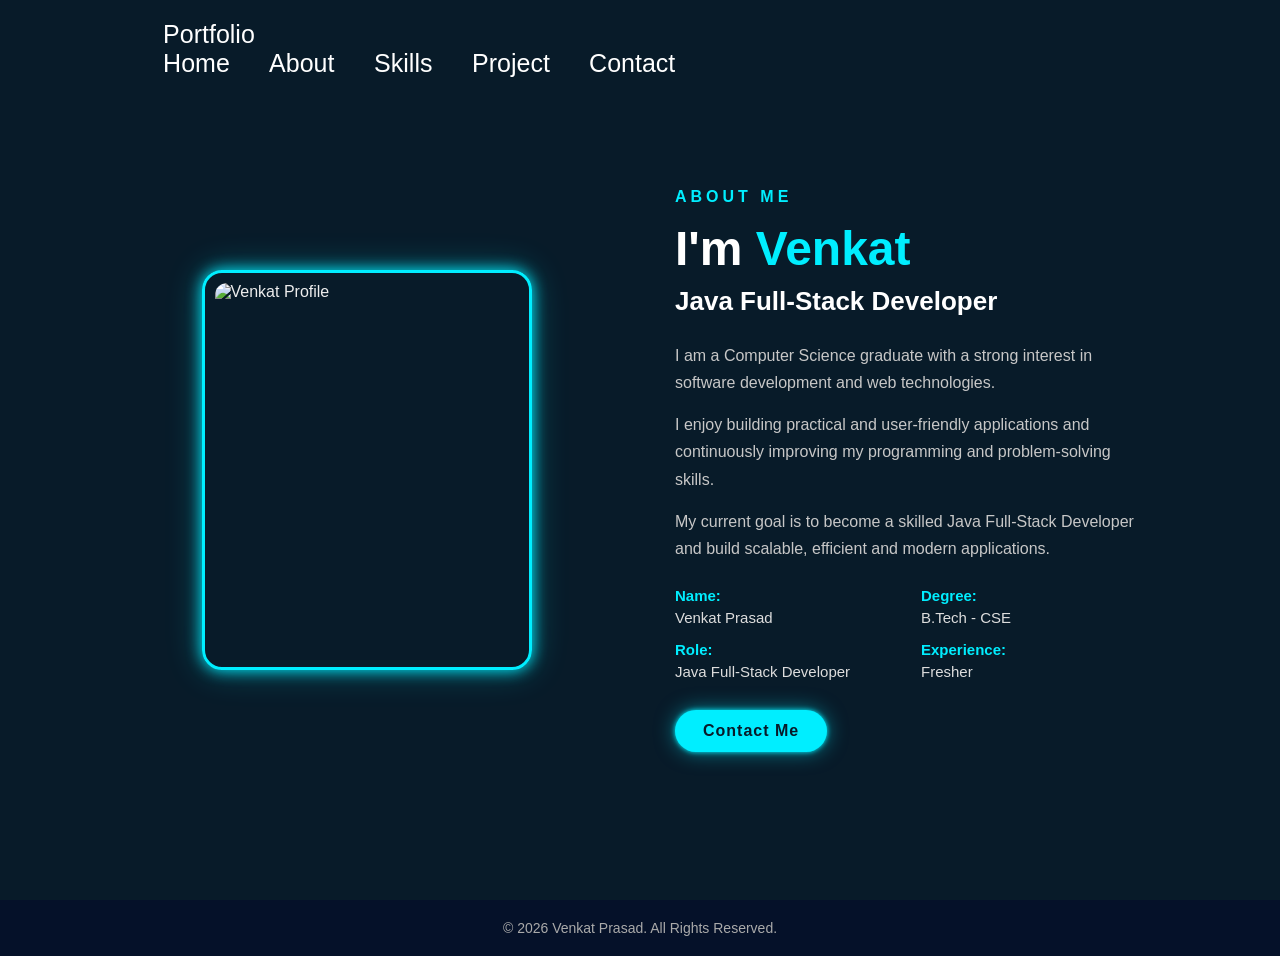
==== About.html @ 117e81e7 "Add files via upload" ====
<!DOCTYPE html>
<html lang="en">

<head>
    <meta charset="UTF-8">
    <meta name="viewport" content="width=device-width, initial-scale=1.0">

    <title>About | Venkat Prasad</title>

    <link rel="stylesheet" href="stylesheet.css">
</head>

<body>

    <!-- Navigation Bar -->
    <header class="header">
        <nav class="navbar">

            <a href="index.html" class="logo">Portfolio</a>

            <div class="nav-links">
                <a href="index.html">Home</a>
                <a href="about.html" class="active">About</a>
                <a href="skills.html">Skills</a>
                <a href="project.html">Project</a>
                <a href="contact.html">Contact</a>
            </div>

        </nav>
    </header>


    <!-- About Section -->
    <section class="about-page">

        <div class="about-container">

            <!-- Left Side -->
            <div class="about-image">

                <div class="image-box">
                    <img src="C:\Users\Asus\OneDrive\Desktop\my portfolio\Polished Corporate Portrait with Blue Halo.png" alt="Venkat Profile ">
                </div>

            </div>


            <!-- Right Side -->
            <div class="about-content">

                <p class="section-title">ABOUT ME</p>

                <h1>
                    I'm <span>Venkat</span>
                </h1>

                <h2>
                    Java Full-Stack Developer
                </h2>

                <p>
                    I am a Computer Science graduate with a strong interest
                    in software development and web technologies.
                </p>

                <p>
                    I enjoy building practical and user-friendly applications
                    and continuously improving my programming and problem-solving
                    skills.
                </p>

                <p>
                    My current goal is to become a skilled Java Full-Stack
                    Developer and build scalable, efficient and modern
                    applications.
                </p>


                <!-- Personal Information -->

                <div class="about-info">

                    <div>
                        <strong>Name:</strong>
                        <span>Venkat Prasad</span>
                    </div>

                    <div>
                        <strong>Degree:</strong>
                        <span>B.Tech - CSE</span>
                    </div>

                    <div>
                        <strong>Role:</strong>
                        <span>Java Full-Stack Developer</span>
                    </div>

                    <div>
                        <strong>Experience:</strong>
                        <span>Fresher</span>
                    </div>

                </div>


                <a href="contact.html" class="about-btn">
                    Contact Me
                </a>

            </div>

        </div>

    </section>


    <!-- Footer -->

    <footer class="footer">

        <p>
            © 2026 Venkat Prasad. All Rights Reserved.
        </p>

    </footer>

</body>

</html>
---- stylesheet.css ----
* {
    margin: 0;
    padding: 0;
    box-sizing: border-box;
    font-family: 'poppins', sans-serif;
}

body {
    color: #ededed;
}

.header {
    position: fixed;
    top: 0;
    left: 0;
    width: 100%;
    padding: 20px 10%;
    background: transparent;
    display: flex;
    justify-content: space-between;
    align-items: center;
    z-index: 100;
}

.logo {
    position: relative;
    font-size: 25px;
    color: #fff;
    text-decoration: none;
    font-weight: 600;
    cursor: default;
    opacity: 0;
    animation: slideRight 2s forwards;

}

.navbar a {
    display: inline-block;
    font-size: 25px;
    color: #fff;
    text-decoration: none;
    font-weight: 500;
    margin-left: 35px;
    transition: .3s;
    opacity: 0;
    animation: slideTop .5s ease forwards;
    animation-delay: calc(.2s * var(--i));
}

.navbar a:hover {
    color: #0ef;
}

.home {
    position: relative;
    width: 100%;
    justify-content: space-between;
    height: 100vh;
    background: url(https://images.unsplash.com/photo-1531297484001-80022131f5a1?ixlib=rb-4.1.0&q=85&fm=jpg&crop=entropy&cs=srgb&dl=ales-nesetril-Im7lZjxeLhg-unsplash.jpg) no-repeat;
    background-size: cover;
    background-position: center;
    display: flex;
    align-items: center;
    padding: 70px 10% 0;
}

.home-content {
    max-width: 600px;
}

.home-content h3 {
    font-size: 32px;
    font-weight: 700;
    opacity: 0;
    animation: slideBottom 1s ease forwards;
    animation-delay: .7s;

}

.home-content h3:nth-of-type(2) {
    margin-bottom: 30px;
    animation: slideTop 1s ease forwards;
    animation-delay: .7s;

}

.home-content h3 span {
    color: #0ef;
}

.home-content h1 {
    font-size: 56px;
    font-weight: 700;
    margin: -3px 0;
    opacity: 0;
    animation: slideRight 1s ease forwards;
    animation-delay: 1s;


}

.home-content p {
    font-size: 20px;
    opacity: 0;
    animation: slideLeft 1s ease forwards;
    animation-delay: 1s;

}

.home-sci a {
    display: inline-flex;
    justify-content: center;
    align-items: center;
    width: 40px;
    height: 40px;
    background: transparent;
    border: 2px solid #0ef;
    border-radius: 50%;
    font-size: 20px;
    color: #0ef;
    text-decoration: none;
    transition: .5s ease;
    opacity: 0;
    animation: slideLeft 1s ease forwards;
    animation-delay: calc(.2s * var(--i));

    margin: 30px 15px 30px 0;
}

.home-sci a:hover {
    background: #0ef;
    color: #081b29;
    box-shadow: 0 0 20px #0ef;
}

.btn-box {
    display: inline-block;
    padding: 12px 28px;
    background: #0ef;
    border-radius: 40px;
    font-size: 16px;
    color: #081b29;
    letter-spacing: 1px;
    text-decoration: none;
    font-weight: 600;
    opacity: 0;
    animation: slideTop 1s ease forwards;
    animation-delay: 2s;
    box-shadow: 0 0 5px #0ef,
        0 0 25px #0ef
}

.btn-box:hover {
    box-shadow: 0 0 5px cyan,
        0 0 25px cyan, 0 0 50px cyan,
        0 0 100px cyan, 0 0 200px cyan
}









@keyframes slideRight {
    0% {
        transform: translateX(-100px);
        opacity: 0;
    }

    100% {
        transform: translateX(0px);
        opacity: 1;
    }
}

@keyframes slideLeft {
    0% {
        transform: translateX(100px);
        opacity: 0;
    }

    100% {
        transform: translateX(0px);
        opacity: 1;
    }
}


@keyframes slideTop {
    0% {
        transform: translateY(100px);
        opacity: 0;
    }

    100% {
        transform: translateY(0px);
        opacity: 1;
    }
}

@keyframes slideBottom {
    0% {
        transform: translateY(-100px);
        opacity: 0;
    }

    100% {
        transform: translateY(0px);
        opacity: 1;
    }
}
@keyframes slideBottom {
    0% {
        transform: translateY(-100px);
        opacity: 0;
    }

    100% {
        transform: translateY(0px);
        opacity: 1;
    }
}



/* ==========================================
   ABOUT PAGE
========================================== */

.about-page {
    min-height: 100vh;

    background: #081b29;

    padding: 120px 10% 80px;

    display: flex;

    align-items: center;
}


/* Main About Container */

.about-container {
    width: 100%;

    max-width: 1100px;

    margin: auto;

    display: flex;

    align-items: center;

    justify-content: space-between;

    gap: 70px;
}


/* ==========================================
   ABOUT IMAGE
========================================== */

.about-image {
    flex: 1;

    display: flex;

    justify-content: center;

    align-items: center;
}


.image-box {
    width: 330px;

    height: 400px;

    border: 3px solid #0ef;

    border-radius: 20px;

    padding: 10px;

    box-shadow:
        0 0 15px #0ef,
        0 0 35px rgba(0, 238, 255, 0.3);

    overflow: hidden;
}


.image-box img {
    width: 100%;

    height: 100%;

    object-fit: cover;

    border-radius: 12px;

    display: block;
}


/* ==========================================
   ABOUT CONTENT
========================================== */

.about-content {
    flex: 1;

    max-width: 600px;
}


.section-title {
    color: #0ef;

    font-size: 16px;

    font-weight: 600;

    letter-spacing: 4px;

    margin-bottom: 15px;
}


.about-content h1 {
    font-size: 48px;

    color: #fff;

    margin-bottom: 10px;
}


.about-content h1 span {
    color: #0ef;
}


.about-content h2 {
    color: #fff;

    font-size: 26px;

    margin-bottom: 25px;
}


.about-content > p:not(.section-title) {
    color: #c7c7c7;

    font-size: 16px;

    line-height: 1.7;

    margin-bottom: 15px;
}


/* ==========================================
   PERSONAL INFORMATION
========================================== */

.about-info {
    margin-top: 25px;

    margin-bottom: 30px;

    display: grid;

    grid-template-columns: 1fr 1fr;

    gap: 15px;
}


.about-info div {
    display: flex;

    flex-direction: column;

    gap: 5px;
}


.about-info strong {
    color: #0ef;

    font-size: 15px;
}


.about-info span {
    color: #ddd;

    font-size: 15px;
}


/* ==========================================
   CONTACT BUTTON
========================================== */

.about-btn {
    display: inline-block;

    padding: 12px 28px;

    background: #0ef;

    color: #081b29;

    text-decoration: none;

    border-radius: 40px;

    font-size: 16px;

    font-weight: 600;

    letter-spacing: 1px;

    transition: 0.3s ease;

    box-shadow:
        0 0 5px #0ef,
        0 0 20px rgba(0, 238, 255, 0.5);
}


.about-btn:hover {
    box-shadow:
        0 0 10px #0ef,
        0 0 30px #0ef,
        0 0 60px #0ef;

    transform: translateY(-3px);
}


/* ==========================================
   FOOTER
========================================== */

.footer {
    background: #051129;

    text-align: center;

    padding: 20px;

    color: #aaa;

    font-size: 14px;
}


/* ==========================================
   ABOUT PAGE RESPONSIVE
========================================== */

@media (max-width: 900px) {

    .about-page {
        padding: 120px 7% 70px;
    }


    .about-container {
        flex-direction: column;

        text-align: center;

        gap: 50px;
    }


    .about-content {
        max-width: 700px;
    }


    .about-info {
        text-align: left;
    }

}


@media (max-width: 600px) {

    .about-page {
        padding: 110px 6% 60px;
    }


    .image-box {
        width: 260px;

        height: 320px;
    }


    .about-content h1 {
        font-size: 38px;
    }


    .about-content h2 {
        font-size: 22px;
    }


    .about-content > p:not(.section-title) {
        font-size: 15px;
    }


    .about-info {
        grid-template-columns: 1fr;

        text-align: center;
    }

}


















/* =========================================
   SKILLS PAGE
========================================= */

.skills-section {
    min-height: 100vh;
    padding: 130px 10% 80px;
    background: #081b29;

    display: flex;
    align-items: center;
    justify-content: center;
}

.skills-content {
    width: 100%;
    max-width: 1100px;
    text-align: center;
}


/* Heading */

.skills-title {
    color: #0ef;
    font-size: 16px;
    font-weight: 600;
    letter-spacing: 4px;
    margin-bottom: 15px;
}

.skills-content h1 {
    font-size: 48px;
    color: #fff;
    margin-bottom: 20px;
}

.skills-content h1 span {
    color: #0ef;
}


/* Description */

.skills-intro {
    max-width: 650px;
    margin: 0 auto 50px;

    color: #c7c7c7;
    font-size: 17px;
    line-height: 1.7;
}


/* =========================================
   SKILLS CARDS
========================================= */

.skills-container {
    display: grid;
    grid-template-columns: repeat(4, 1fr);
    gap: 25px;
}

.skill-card {
    background: #0b2436;

    padding: 35px 20px;

    border-radius: 15px;

    border: 1px solid rgba(0, 238, 255, 0.2);

    transition: 0.4s ease;
}


/* Icons */

.skill-card i {
    font-size: 50px;
    color: #0ef;

    margin-bottom: 20px;
}


/* Skill name */

.skill-card h2 {
    color: #fff;

    font-size: 22px;

    margin-bottom: 12px;
}


/* Skill description */

.skill-card p {
    color: #b8c4cc;

    font-size: 14px;

    line-height: 1.6;
}


/* =========================================
   HOVER EFFECT
========================================= */

.skill-card:hover {
    transform: translateY(-10px);

    border-color: #0ef;

    box-shadow:
        0 0 10px rgba(0, 238, 255, 0.3),
        0 0 25px rgba(0, 238, 255, 0.15);
}

.skill-card:hover i {
    text-shadow:
        0 0 10px #0ef,
        0 0 25px #0ef;
}


/* =========================================
   FOOTER
========================================= */

.footer {
    background: #051129;

    text-align: center;

    padding: 20px;

    color: #aaa;

    font-size: 14px;
}


/* =========================================
   TABLET
========================================= */

@media (max-width: 900px) {

    .skills-container {
        grid-template-columns: repeat(2, 1fr);
    }

}


/* =========================================
   MOBILE
========================================= */

@media (max-width: 600px) {

    .skills-section {
        padding: 120px 6% 60px;
    }

    .skills-content h1 {
        font-size: 35px;
    }

    .skills-intro {
        font-size: 15px;
    }

    .skills-container {
        grid-template-columns: 1fr;
    }

    .skill-card {
        padding: 30px 20px;
    }

}



/* =========================================
   PROJECTS / PORTFOLIO PAGE
========================================= */

.projects-section {

    min-height: 100vh;

    padding: 130px 10% 80px;

    background: #081b29;

}


.projects-content {

    max-width: 1150px;

    margin: auto;

    text-align: center;

}


/* Small heading */

.projects-title {

    color: #0ef;

    font-size: 16px;

    font-weight: 600;

    letter-spacing: 4px;

    margin-bottom: 15px;

}


/* Main heading */

.projects-content h1 {

    color: #fff;

    font-size: 48px;

    margin-bottom: 20px;

}


.projects-content h1 span {

    color: #0ef;

}


/* Introduction */

.projects-intro {

    max-width: 700px;

    margin: 0 auto 55px;

    color: #c7c7c7;

    font-size: 17px;

    line-height: 1.7;

}


/* =========================================
   PROJECT GRID
========================================= */

.projects-container {

    display: grid;

    grid-template-columns: repeat(2, 1fr);

    gap: 30px;

}


/* =========================================
   PROJECT CARD
========================================= */

.project-card {

    position: relative;

    display: flex;

    gap: 25px;

    text-align: left;

    background: #0b2436;

    border: 1px solid rgba(0, 238, 255, 0.2);

    border-radius: 18px;

    padding: 30px;

    transition: 0.4s ease;

    overflow: hidden;

}


/* Top glowing line */

.project-card::before {

    content: "";

    position: absolute;

    top: 0;

    left: 0;

    width: 0;

    height: 3px;

    background: #0ef;

    transition: 0.4s ease;

}


.project-card:hover::before {

    width: 100%;

}


/* Hover */

.project-card:hover {

    transform: translateY(-8px);

    border-color: #0ef;

    box-shadow:

        0 0 15px rgba(0, 238, 255, 0.25),

        0 0 35px rgba(0, 238, 255, 0.1);

}


/* =========================================
   PROJECT ICON
========================================= */

.project-icon {

    min-width: 65px;

    height: 65px;

    display: flex;

    align-items: center;

    justify-content: center;

    border-radius: 15px;

    background: rgba(0, 238, 255, 0.1);

    border: 1px solid rgba(0, 238, 255, 0.3);

}


.project-icon i {

    font-size: 35px;

    color: #0ef;

}


/* =========================================
   PROJECT CONTENT
========================================= */

.project-content {

    flex: 1;

}


.project-number {

    color: #0ef;

    font-size: 13px;

    font-weight: 600;

    letter-spacing: 2px;

}


.project-content h2 {

    color: #fff;

    font-size: 22px;

    margin: 8px 0 12px;

}


.project-content p {

    color: #b8c4cc;

    font-size: 14px;

    line-height: 1.7;

    margin-bottom: 18px;

}


/* =========================================
   TECHNOLOGIES
========================================= */

.project-tech {

    display: flex;

    flex-wrap: wrap;

    gap: 8px;

    margin-bottom: 20px;

}


.project-tech span {

    padding: 6px 10px;

    background: rgba(0, 238, 255, 0.08);

    border: 1px solid rgba(0, 238, 255, 0.2);

    border-radius: 20px;

    color: #0ef;

    font-size: 12px;

}


/* =========================================
   PROJECT BUTTON
========================================= */

.project-btn {

    display: inline-flex;

    align-items: center;

    gap: 5px;

    color: #0ef;

    text-decoration: none;

    font-size: 14px;

    font-weight: 600;

    transition: 0.3s;

}


.project-btn i {

    font-size: 20px;

    transition: 0.3s;

}


.project-btn:hover {

    color: #fff;

}


.project-btn:hover i {

    transform: translateX(5px);

}


/* =========================================
   PROJECTS RESPONSIVE
========================================= */

@media (max-width: 900px) {

    .projects-container {

        grid-template-columns: 1fr;

    }

}


@media (max-width: 600px) {

    .projects-section {

        padding: 120px 6% 60px;

    }


    .projects-content h1 {

        font-size: 36px;

    }


    .projects-intro {

        font-size: 15px;

    }


    .project-card {

        flex-direction: column;

        padding: 25px;

    }


    .project-icon {

        width: 65px;

    }

}



/* =========================================
   PROJECT DETAILS PAGE
========================================= */

.project-details-section {

    min-height: 100vh;

    padding: 130px 10% 80px;

    background: #081b29;

}


.project-details-container {

    max-width: 1000px;

    margin: auto;

}


/* =========================================
   HEADING
========================================= */

.project-details-heading {

    text-align: center;

    margin-bottom: 60px;

}


.project-details-small-title {

    color: #0ef;

    font-size: 15px;

    font-weight: 600;

    letter-spacing: 4px;

    margin-bottom: 15px;

}


.project-details-heading h1 {

    color: #fff;

    font-size: 44px;

    line-height: 1.2;

    margin-bottom: 15px;

}


.project-details-heading h1 span {

    color: #0ef;

}


.project-details-subtitle {

    color: #c7c7c7;

    font-size: 18px;

}


/* =========================================
   DETAILS CARD
========================================= */

.details-card {

    display: flex;

    gap: 25px;

    background: #0b2436;

    border: 1px solid rgba(0, 238, 255, 0.2);

    border-radius: 18px;

    padding: 30px;

    margin-bottom: 25px;

    transition: 0.4s ease;

}


.details-card:hover {

    transform: translateY(-5px);

    border-color: #0ef;

    box-shadow:

        0 0 15px rgba(0, 238, 255, 0.2),

        0 0 30px rgba(0, 238, 255, 0.1);

}


/* =========================================
   ICON
========================================= */

.details-icon {

    min-width: 60px;

    height: 60px;

    display: flex;

    align-items: center;

    justify-content: center;

    border-radius: 15px;

    background: rgba(0, 238, 255, 0.1);

    border: 1px solid rgba(0, 238, 255, 0.25);

}


.details-icon i {

    color: #0ef;

    font-size: 30px;

}


/* =========================================
   CONTENT
========================================= */

.details-card h2 {

    color: #fff;

    font-size: 24px;

    margin-bottom: 15px;

}


.details-card p {

    color: #c7c7c7;

    font-size: 15px;

    line-height: 1.8;

    margin-bottom: 10px;

}


/* =========================================
   LIST
========================================= */

.details-list {

    padding-left: 20px;

}


.details-list li {

    color: #c7c7c7;

    font-size: 15px;

    line-height: 2;

}


.details-list li::marker {

    color: #0ef;

}


/* =========================================
   TECHNOLOGIES
========================================= */

.details-tech {

    display: flex;

    flex-wrap: wrap;

    gap: 10px;

}


.details-tech span {

    padding: 8px 14px;

    border-radius: 20px;

    color: #0ef;

    background: rgba(0, 238, 255, 0.08);

    border: 1px solid rgba(0, 238, 255, 0.25);

    font-size: 13px;

    transition: 0.3s;

}


.details-tech span:hover {

    background: #0ef;

    color: #081b29;

}


/* =========================================
   BUTTON
========================================= */

.details-buttons {

    text-align: center;

    margin-top: 40px;

}


.details-btn {

    display: inline-flex;

    align-items: center;

    gap: 8px;

    padding: 13px 25px;

    border-radius: 30px;

    background: #0ef;

    color: #081b29;

    text-decoration: none;

    font-weight: 600;

    transition: 0.3s;

}


.details-btn:hover {

    transform: translateY(-3px);

    box-shadow:

        0 0 10px #0ef,

        0 0 30px #0ef,

        0 0 60px rgba(0, 238, 255, 0.5);

}


/* =========================================
   MOBILE
========================================= */

@media (max-width: 700px) {

    .project-details-section {

        padding: 120px 6% 60px;

    }


    .project-details-heading h1 {

        font-size: 34px;

    }


    .project-details-subtitle {

        font-size: 16px;

    }


    .details-card {

        flex-direction: column;

        padding: 25px;

    }


    .details-icon {

        width: 60px;

    }


    .details-card h2 {

        font-size: 21px;

    }

}
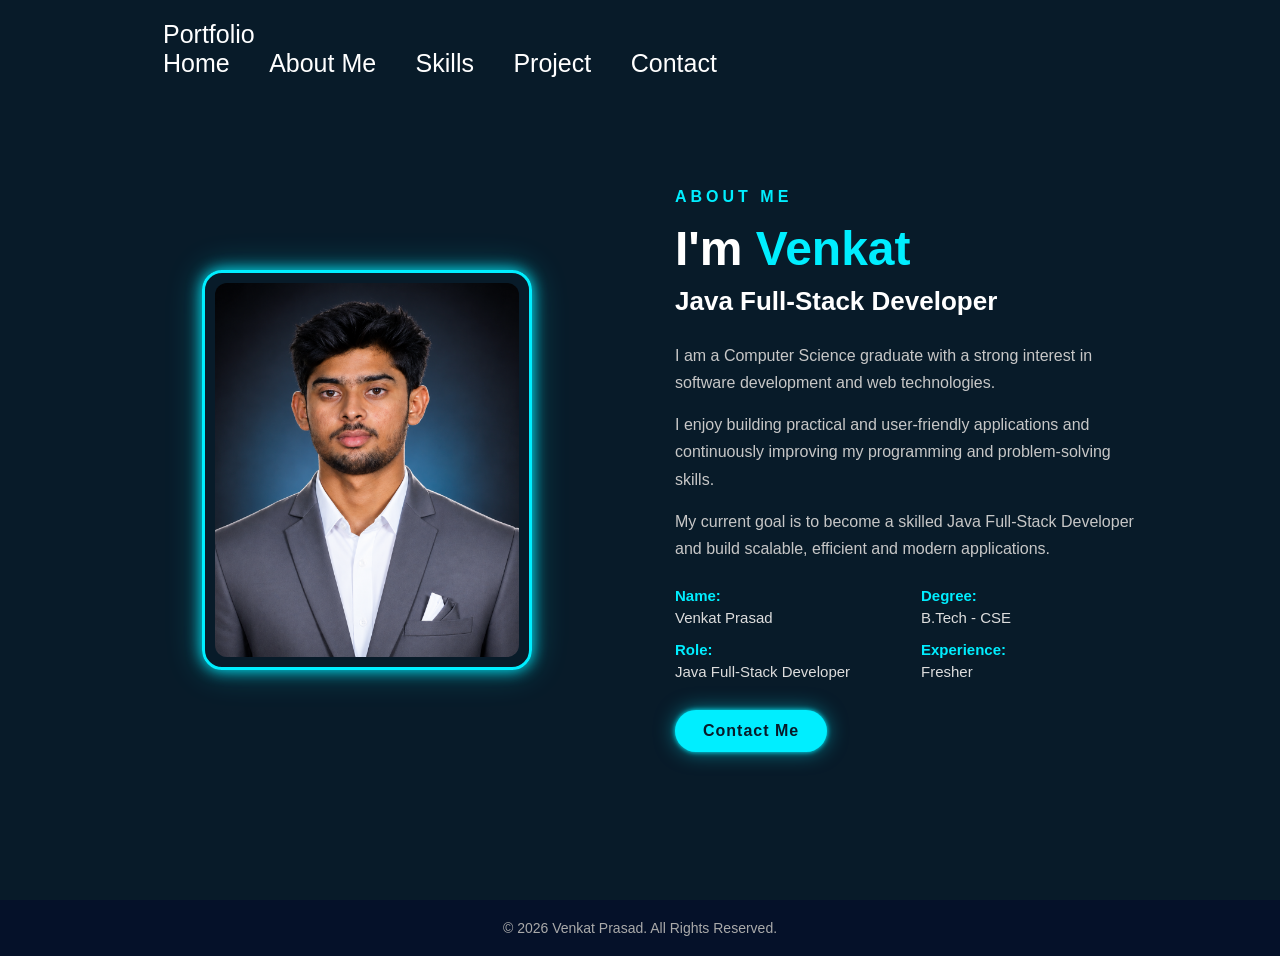
==== commit a36f262e: "Add files via upload" ====
--- a/About.html
+++ b/About.html
@@ -20,7 +20,7 @@
 
             <div class="nav-links">
                 <a href="index.html">Home</a>
-                <a href="about.html" class="active">About</a>
+                <a href="about.html" class="active">About Me</a>
                 <a href="skills.html">Skills</a>
                 <a href="project.html">Project</a>
                 <a href="contact.html">Contact</a>
@@ -39,7 +39,7 @@
             <div class="about-image">
 
                 <div class="image-box">
-                    <img src="C:\Users\Asus\OneDrive\Desktop\my portfolio\Polished Corporate Portrait with Blue Halo.png" alt="Venkat Profile ">
+                    <img src="photo@11.png" alt="Venkat Profile ">
                 </div>
 
             </div>
--- a/stylesheet.css
+++ b/stylesheet.css
@@ -66,6 +66,14 @@
 
 .home-content {
     max-width: 600px;
+}
+
+.home-content p {
+    max-width: 650px;
+    font-size: 18px;
+    line-height: 1.6;
+    margin-top: 15px;
+    color: #ededed;
 }
 
 .home-content h3 {
@@ -1491,4 +1499,721 @@
     }
 
 }
-
+/* =========================================
+   GLOBAL RESPONSIVE FIX
+========================================= */
+
+html {
+    scroll-behavior: smooth;
+}
+
+body {
+    overflow-x: hidden;
+}
+
+
+/* =========================================
+   TABLET
+========================================= */
+
+@media (max-width: 900px) {
+
+    .header {
+        padding: 20px 6%;
+    }
+
+    .navbar a {
+        font-size: 18px;
+        margin-left: 18px;
+    }
+
+    .home {
+        padding: 100px 7% 50px;
+    }
+
+    .home-content {
+        max-width: 650px;
+    }
+
+    .home-content h3 {
+        font-size: 28px;
+    }
+
+    .home-content h1 {
+        font-size: 48px;
+    }
+
+}
+
+
+/* =========================================
+   MOBILE
+========================================= */
+
+@media (max-width: 600px) {
+
+    /* HEADER */
+
+    .header {
+        position: absolute;
+        padding: 20px 6%;
+        flex-direction: column;
+        align-items: center;
+        gap: 15px;
+    }
+
+    .logo {
+        font-size: 24px;
+    }
+
+
+    /* NAVIGATION */
+
+    .navbar {
+        display: flex;
+        justify-content: center;
+        align-items: center;
+        flex-wrap: wrap;
+        width: 100%;
+        gap: 8px;
+    }
+
+    .navbar a {
+        font-size: 14px;
+        margin-left: 0;
+        padding: 5px 7px;
+    }
+
+
+    /* HOME */
+
+    .home {
+        min-height: 100vh;
+        height: auto;
+
+        padding: 170px 6% 70px;
+
+        display: flex;
+        align-items: center;
+        justify-content: center;
+
+        text-align: center;
+
+        background-position: center;
+    }
+
+    .home-content {
+        width: 100%;
+        max-width: 100%;
+    }
+
+
+    /* HOME TEXT */
+
+    .home-content h3 {
+        font-size: 23px;
+        line-height: 1.4;
+    }
+
+    .home-content h1 {
+        font-size: 40px;
+        line-height: 1.2;
+        margin: 5px 0;
+        word-wrap: break-word;
+    }
+
+    .home-content h3:nth-of-type(2) {
+        margin-bottom: 20px;
+    }
+
+    .home-content p {
+        font-size: 16px;
+        line-height: 1.6;
+    }
+
+
+    /* SOCIAL ICONS */
+
+    .home-sci {
+        display: flex;
+        justify-content: center;
+        align-items: center;
+        flex-wrap: wrap;
+    }
+
+    .home-sci a {
+        width: 38px;
+        height: 38px;
+        font-size: 19px;
+
+        margin: 25px 7px 25px 7px;
+    }
+
+
+    /* BUTTON */
+
+    .btn-box {
+        font-size: 15px;
+        padding: 11px 23px;
+    }
+
+
+    /* ABOUT */
+
+    .about-page {
+        padding: 130px 6% 60px;
+    }
+
+    .about-container {
+        width: 100%;
+        gap: 35px;
+    }
+
+    .image-box {
+        width: 240px;
+        height: 300px;
+    }
+
+    .about-content h1 {
+        font-size: 34px;
+    }
+
+    .about-content h2 {
+        font-size: 21px;
+    }
+
+    .about-content > p:not(.section-title) {
+        font-size: 14px;
+        line-height: 1.7;
+    }
+
+
+    /* SKILLS */
+
+    .skills-section {
+        padding: 130px 6% 60px;
+    }
+
+    .skills-content h1 {
+        font-size: 34px;
+    }
+
+    .skills-intro {
+        font-size: 14px;
+        line-height: 1.7;
+    }
+
+    .skills-container {
+        grid-template-columns: 1fr;
+        gap: 20px;
+    }
+
+
+    /* PROJECTS */
+
+    .projects-section {
+        padding: 130px 6% 60px;
+    }
+
+    .projects-content h1 {
+        font-size: 34px;
+    }
+
+    .projects-intro {
+        font-size: 14px;
+    }
+
+    .projects-container {
+        grid-template-columns: 1fr;
+        gap: 20px;
+    }
+
+    .project-card {
+        flex-direction: column;
+        padding: 22px;
+        gap: 15px;
+    }
+
+    .project-icon {
+        width: 60px;
+        min-width: 60px;
+        height: 60px;
+    }
+
+    .project-content h2 {
+        font-size: 20px;
+    }
+
+
+    /* PROJECT DETAILS */
+
+    .project-details-section {
+        padding: 130px 6% 60px;
+    }
+
+    .project-details-heading h1 {
+        font-size: 32px;
+    }
+
+    .project-details-subtitle {
+        font-size: 15px;
+        line-height: 1.6;
+    }
+
+    .details-card {
+        flex-direction: column;
+        padding: 22px;
+        gap: 15px;
+    }
+
+    .details-card h2 {
+        font-size: 20px;
+    }
+
+    .details-card p,
+    .details-list li {
+        font-size: 14px;
+    }
+
+
+    /* FOOTER */
+
+    .footer {
+        padding: 18px 6%;
+        font-size: 13px;
+    }
+
+}
+
+
+
+
+/* =========================================
+   CONTACT PAGE
+========================================= */
+
+.contact-section {
+
+    min-height: 100vh;
+
+    padding: 130px 10% 80px;
+
+    background: #081b29;
+
+}
+
+
+.contact-container {
+
+    max-width: 1100px;
+
+    margin: auto;
+
+    display: grid;
+
+    grid-template-columns: 1fr 1fr;
+
+    gap: 70px;
+
+    align-items: center;
+
+}
+
+
+/* =========================================
+   CONTACT LEFT SIDE
+========================================= */
+
+.contact-title {
+
+    color: #0ef;
+
+    font-size: 15px;
+
+    font-weight: 600;
+
+    letter-spacing: 4px;
+
+    margin-bottom: 15px;
+
+}
+
+
+.contact-info h1 {
+
+    color: #fff;
+
+    font-size: 50px;
+
+    margin-bottom: 20px;
+
+}
+
+
+.contact-info h1 span {
+
+    color: #0ef;
+
+}
+
+
+.contact-description {
+
+    color: #c7c7c7;
+
+    font-size: 16px;
+
+    line-height: 1.8;
+
+    max-width: 500px;
+
+    margin-bottom: 35px;
+
+}
+
+
+/* =========================================
+   CONTACT INFORMATION
+========================================= */
+
+.contact-item {
+
+    display: flex;
+
+    align-items: center;
+
+    gap: 18px;
+
+    margin-bottom: 25px;
+
+}
+
+
+.contact-icon {
+
+    width: 50px;
+
+    height: 50px;
+
+    min-width: 50px;
+
+    display: flex;
+
+    align-items: center;
+
+    justify-content: center;
+
+    border-radius: 50%;
+
+    background: rgba(0, 238, 255, 0.1);
+
+    border: 1px solid rgba(0, 238, 255, 0.3);
+
+}
+
+
+.contact-icon i {
+
+    color: #0ef;
+
+    font-size: 24px;
+
+}
+
+
+.contact-item h3 {
+
+    color: #fff;
+
+    font-size: 16px;
+
+    margin-bottom: 4px;
+
+}
+
+
+.contact-item a,
+.contact-item p {
+
+    color: #b8c4cc;
+
+    text-decoration: none;
+
+    font-size: 14px;
+
+}
+
+
+.contact-item a:hover {
+
+    color: #0ef;
+
+}
+
+
+/* =========================================
+   SOCIAL ICONS
+========================================= */
+
+.contact-social {
+
+    display: flex;
+
+    gap: 15px;
+
+    margin-top: 30px;
+
+}
+
+
+.contact-social a {
+
+    width: 42px;
+
+    height: 42px;
+
+    display: flex;
+
+    align-items: center;
+
+    justify-content: center;
+
+    border: 2px solid #0ef;
+
+    border-radius: 50%;
+
+    color: #0ef;
+
+    text-decoration: none;
+
+    font-size: 21px;
+
+    transition: 0.3s ease;
+
+}
+
+
+.contact-social a:hover {
+
+    background: #0ef;
+
+    color: #081b29;
+
+    box-shadow: 0 0 20px #0ef;
+
+    transform: translateY(-4px);
+
+}
+
+
+/* =========================================
+   CONTACT FORM
+========================================= */
+
+.contact-form-container {
+
+    background: #0b2436;
+
+    padding: 35px;
+
+    border-radius: 20px;
+
+    border: 1px solid rgba(0, 238, 255, 0.2);
+
+}
+
+
+.contact-form {
+
+    display: flex;
+
+    flex-direction: column;
+
+    gap: 18px;
+
+}
+
+
+.input-row {
+
+    display: grid;
+
+    grid-template-columns: 1fr 1fr;
+
+    gap: 15px;
+
+}
+
+
+.contact-form input,
+.contact-form textarea {
+
+    width: 100%;
+
+    padding: 15px 17px;
+
+    border: 1px solid rgba(0, 238, 255, 0.2);
+
+    border-radius: 10px;
+
+    outline: none;
+
+    background: #081b29;
+
+    color: #fff;
+
+    font-family: inherit;
+
+    font-size: 14px;
+
+    transition: 0.3s;
+
+}
+
+
+.contact-form input::placeholder,
+.contact-form textarea::placeholder {
+
+    color: #81909a;
+
+}
+
+
+.contact-form input:focus,
+.contact-form textarea:focus {
+
+    border-color: #0ef;
+
+    box-shadow: 0 0 10px rgba(0, 238, 255, 0.15);
+
+}
+
+
+.contact-form textarea {
+
+    resize: vertical;
+
+    min-height: 170px;
+
+}
+
+
+/* =========================================
+   SEND BUTTON
+========================================= */
+
+.contact-btn {
+
+    display: inline-flex;
+
+    align-items: center;
+
+    justify-content: center;
+
+    gap: 8px;
+
+    padding: 14px 25px;
+
+    border: none;
+
+    border-radius: 30px;
+
+    background: #0ef;
+
+    color: #081b29;
+
+    font-family: inherit;
+
+    font-size: 15px;
+
+    font-weight: 600;
+
+    cursor: pointer;
+
+    transition: 0.3s ease;
+
+}
+
+
+.contact-btn:hover {
+
+    transform: translateY(-3px);
+
+    box-shadow:
+
+        0 0 10px #0ef,
+
+        0 0 30px #0ef;
+
+}
+
+
+.contact-btn i {
+
+    font-size: 19px;
+
+}
+
+
+/* =========================================
+   CONTACT RESPONSIVE
+========================================= */
+
+@media (max-width: 900px) {
+
+    .contact-container {
+
+        grid-template-columns: 1fr;
+
+        gap: 45px;
+
+    }
+
+}
+
+
+@media (max-width: 600px) {
+
+    .contact-section {
+
+        padding: 70px 6% 60px;
+
+    }
+
+
+    .contact-info h1 {
+
+        font-size: 38px;
+
+    }
+
+
+    .contact-description {
+
+        font-size: 15px;
+
+    }
+
+
+    .contact-form-container {
+
+        padding: 25px 20px;
+
+    }
+
+
+    .input-row {
+
+        grid-template-columns: 1fr;
+
+    }
+
+
+    .contact-btn {
+
+        width: 100%;
+
+    }
+
+}
+
